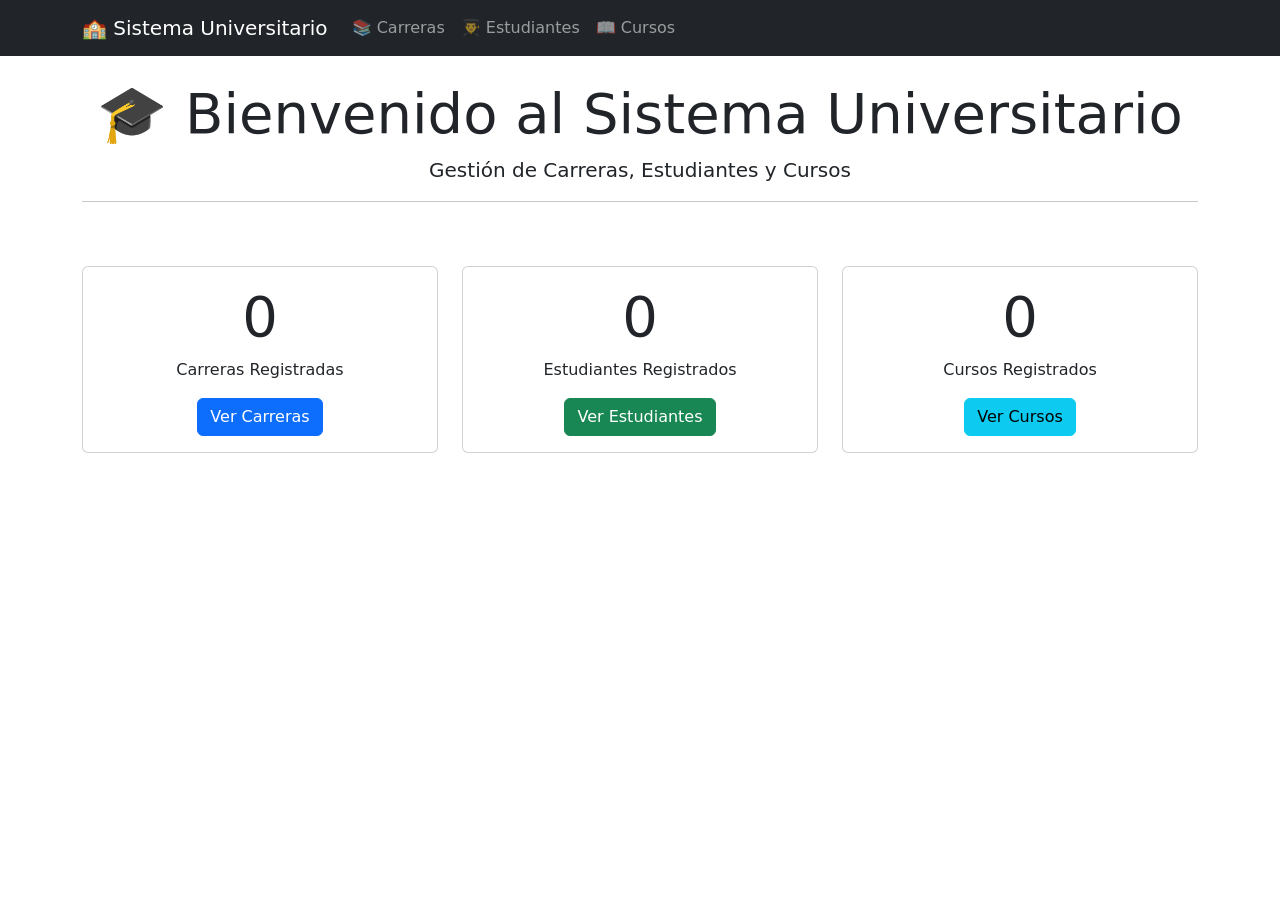
==== src/main/resources/templates/index.html @ ae494788 "primer commit" ====
<!DOCTYPE html>
<html xmlns:th="http://www.thymeleaf.org">
<head>
    <meta charset="UTF-8">
    <meta name="viewport" content="width=device-width, initial-scale=1.0">
    <title>Sistema Universitario</title>
    <link href="https://cdn.jsdelivr.net/npm/bootstrap@5.3.0/dist/css/bootstrap.min.css" rel="stylesheet">
</head>
<body>

<!-- Barra de navegación -->
<nav class="navbar navbar-expand-lg navbar-dark bg-dark">
    <div class="container">
        <a class="navbar-brand" href="/">🏫 Sistema Universitario</a>
        <button class="navbar-toggler" type="button" data-bs-toggle="collapse" data-bs-target="#navbarNav">
            <span class="navbar-toggler-icon"></span>
        </button>
        <div class="collapse navbar-collapse" id="navbarNav">
            <ul class="navbar-nav">
                <li class="nav-item">
                    <a class="nav-link" href="/carreras">📚 Carreras</a>
                </li>
                <li class="nav-item">
                    <a class="nav-link" href="/estudiantes">👨‍🎓 Estudiantes</a>
                </li>
                <li class="nav-item">
                    <a class="nav-link" href="/cursos">📖 Cursos</a>
                </li>
            </ul>
        </div>
    </div>
</nav>

<!-- Contenido principal -->
<div class="container mt-4">
    <div class="row">
        <div class="col-md-12 text-center">
            <h1 class="display-4">🎓 Bienvenido al Sistema Universitario</h1>
            <p class="lead">Gestión de Carreras, Estudiantes y Cursos</p>
            <hr>
        </div>
    </div>

    <div class="row mt-5">
        <div class="col-md-4">
            <div class="card text-center">
                <div class="card-body">
                    <h2 class="display-4" th:text="${totalCarreras}">0</h2>
                    <p class="card-text">Carreras Registradas</p>
                    <a href="/carreras" class="btn btn-primary">Ver Carreras</a>
                </div>
            </div>
        </div>

        <div class="col-md-4">
            <div class="card text-center">
                <div class="card-body">
                    <h2 class="display-4" th:text="${totalEstudiantes}">0</h2>
                    <p class="card-text">Estudiantes Registrados</p>
                    <a href="/estudiantes" class="btn btn-success">Ver Estudiantes</a>
                </div>
            </div>
        </div>

        <div class="col-md-4">
            <div class="card text-center">
                <div class="card-body">
                    <h2 class="display-4" th:text="${totalCursos}">0</h2>
                    <p class="card-text">Cursos Registrados</p>
                    <a href="/cursos" class="btn btn-info">Ver Cursos</a>
                </div>
            </div>
        </div>
    </div>
</div>

<script src="https://cdn.jsdelivr.net/npm/bootstrap@5.3.0/dist/js/bootstrap.bundle.min.js"></script>
</body>
</html>
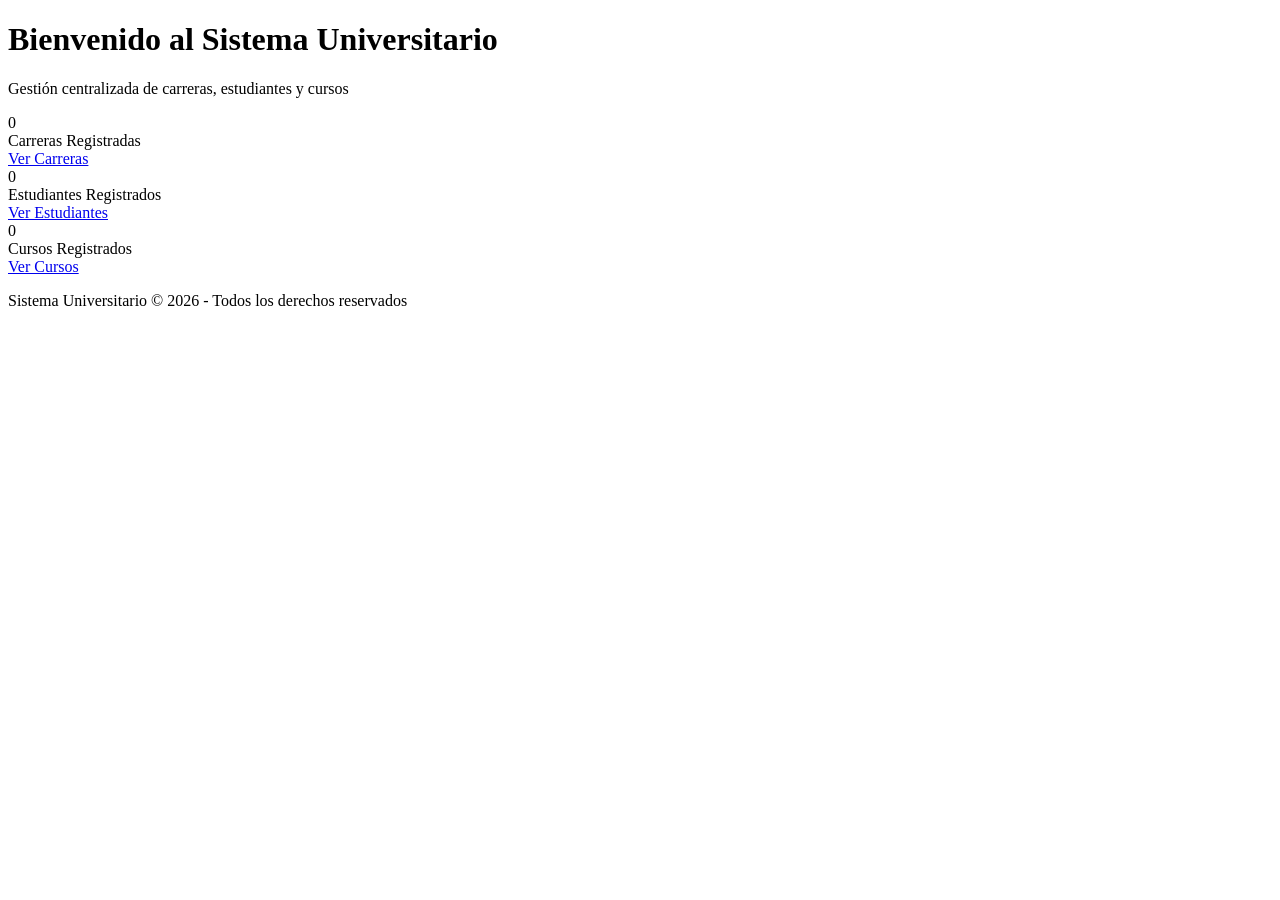
==== commit 43ed4019: "segundo commit" ====
--- a/src/main/resources/templates/index.html
+++ b/src/main/resources/templates/index.html
@@ -1,76 +1,45 @@
 <!DOCTYPE html>
 <html xmlns:th="http://www.thymeleaf.org">
-<head>
-    <meta charset="UTF-8">
-    <meta name="viewport" content="width=device-width, initial-scale=1.0">
-    <title>Sistema Universitario</title>
-    <link href="https://cdn.jsdelivr.net/npm/bootstrap@5.3.0/dist/css/bootstrap.min.css" rel="stylesheet">
-</head>
+<head th:replace="layout/navbar :: head"></head>
 <body>
+<div th:replace="layout/navbar :: nav"></div>
 
-<!-- Barra de navegación -->
-<nav class="navbar navbar-expand-lg navbar-dark bg-dark">
-    <div class="container">
-        <a class="navbar-brand" href="/">🏫 Sistema Universitario</a>
-        <button class="navbar-toggler" type="button" data-bs-toggle="collapse" data-bs-target="#navbarNav">
-            <span class="navbar-toggler-icon"></span>
-        </button>
-        <div class="collapse navbar-collapse" id="navbarNav">
-            <ul class="navbar-nav">
-                <li class="nav-item">
-                    <a class="nav-link" href="/carreras">📚 Carreras</a>
-                </li>
-                <li class="nav-item">
-                    <a class="nav-link" href="/estudiantes">👨‍🎓 Estudiantes</a>
-                </li>
-                <li class="nav-item">
-                    <a class="nav-link" href="/cursos">📖 Cursos</a>
-                </li>
-            </ul>
-        </div>
-    </div>
-</nav>
-
-<!-- Contenido principal -->
-<div class="container mt-4">
-    <div class="row">
-        <div class="col-md-12 text-center">
-            <h1 class="display-4">🎓 Bienvenido al Sistema Universitario</h1>
-            <p class="lead">Gestión de Carreras, Estudiantes y Cursos</p>
-            <hr>
-        </div>
+<div class="main-container">
+    <div class="hero-section">
+        <h1>Bienvenido al Sistema Universitario</h1>
+        <p>Gestión centralizada de carreras, estudiantes y cursos</p>
     </div>
 
-    <div class="row mt-5">
+    <div class="row g-4">
         <div class="col-md-4">
-            <div class="card text-center">
-                <div class="card-body">
-                    <h2 class="display-4" th:text="${totalCarreras}">0</h2>
-                    <p class="card-text">Carreras Registradas</p>
-                    <a href="/carreras" class="btn btn-primary">Ver Carreras</a>
-                </div>
+            <div class="stat-card">
+                <div class="stat-number" th:text="${totalCarreras}">0</div>
+                <div class="stat-label">Carreras Registradas</div>
+                <a href="/carreras" class="btn btn-primary-modern btn-modern mt-3">Ver Carreras</a>
             </div>
         </div>
 
         <div class="col-md-4">
-            <div class="card text-center">
-                <div class="card-body">
-                    <h2 class="display-4" th:text="${totalEstudiantes}">0</h2>
-                    <p class="card-text">Estudiantes Registrados</p>
-                    <a href="/estudiantes" class="btn btn-success">Ver Estudiantes</a>
-                </div>
+            <div class="stat-card">
+                <div class="stat-number" th:text="${totalEstudiantes}">0</div>
+                <div class="stat-label">Estudiantes Registrados</div>
+                <a href="/estudiantes" class="btn btn-primary-modern btn-modern mt-3">Ver Estudiantes</a>
             </div>
         </div>
 
         <div class="col-md-4">
-            <div class="card text-center">
-                <div class="card-body">
-                    <h2 class="display-4" th:text="${totalCursos}">0</h2>
-                    <p class="card-text">Cursos Registrados</p>
-                    <a href="/cursos" class="btn btn-info">Ver Cursos</a>
-                </div>
+            <div class="stat-card">
+                <div class="stat-number" th:text="${totalCursos}">0</div>
+                <div class="stat-label">Cursos Registrados</div>
+                <a href="/cursos" class="btn btn-primary-modern btn-modern mt-3">Ver Cursos</a>
             </div>
         </div>
+    </div>
+</div>
+
+<div class="footer-modern">
+    <div class="container">
+        <p>Sistema Universitario &copy; 2026 - Todos los derechos reservados</p>
     </div>
 </div>
 
